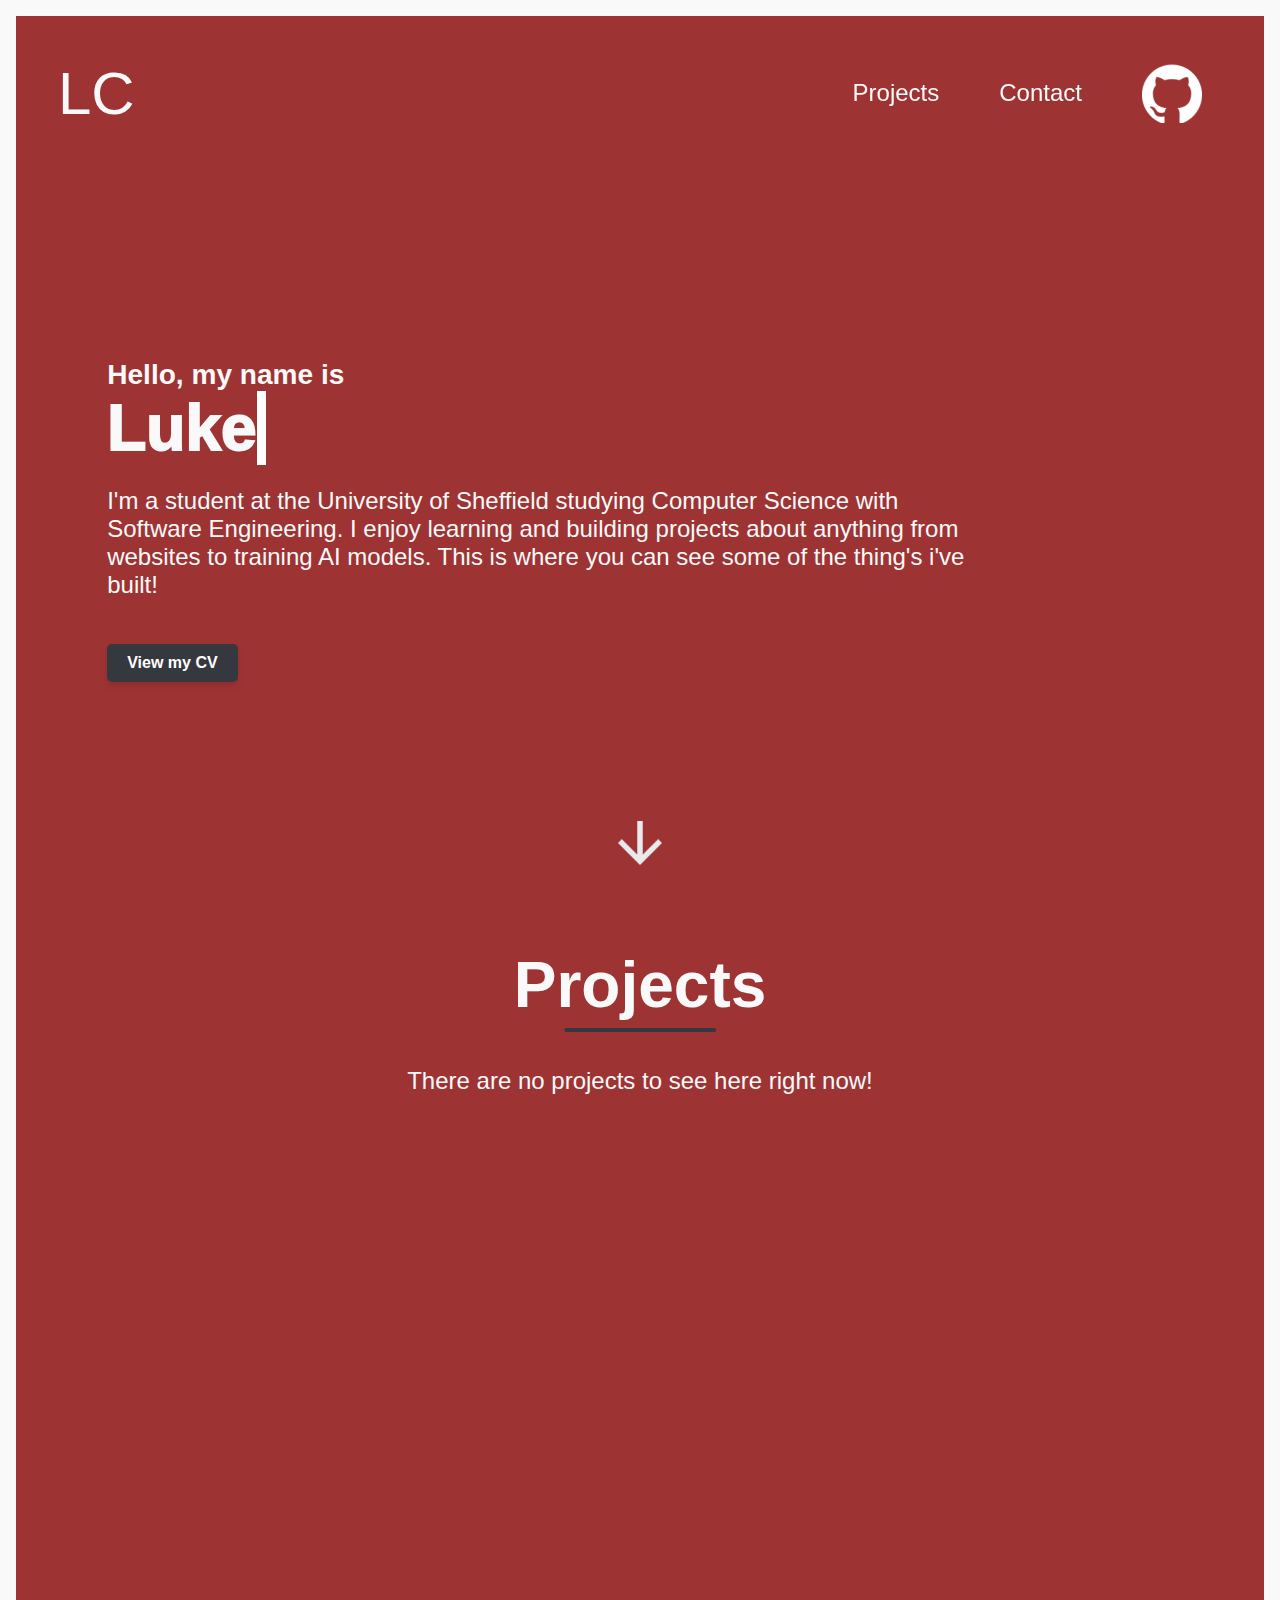
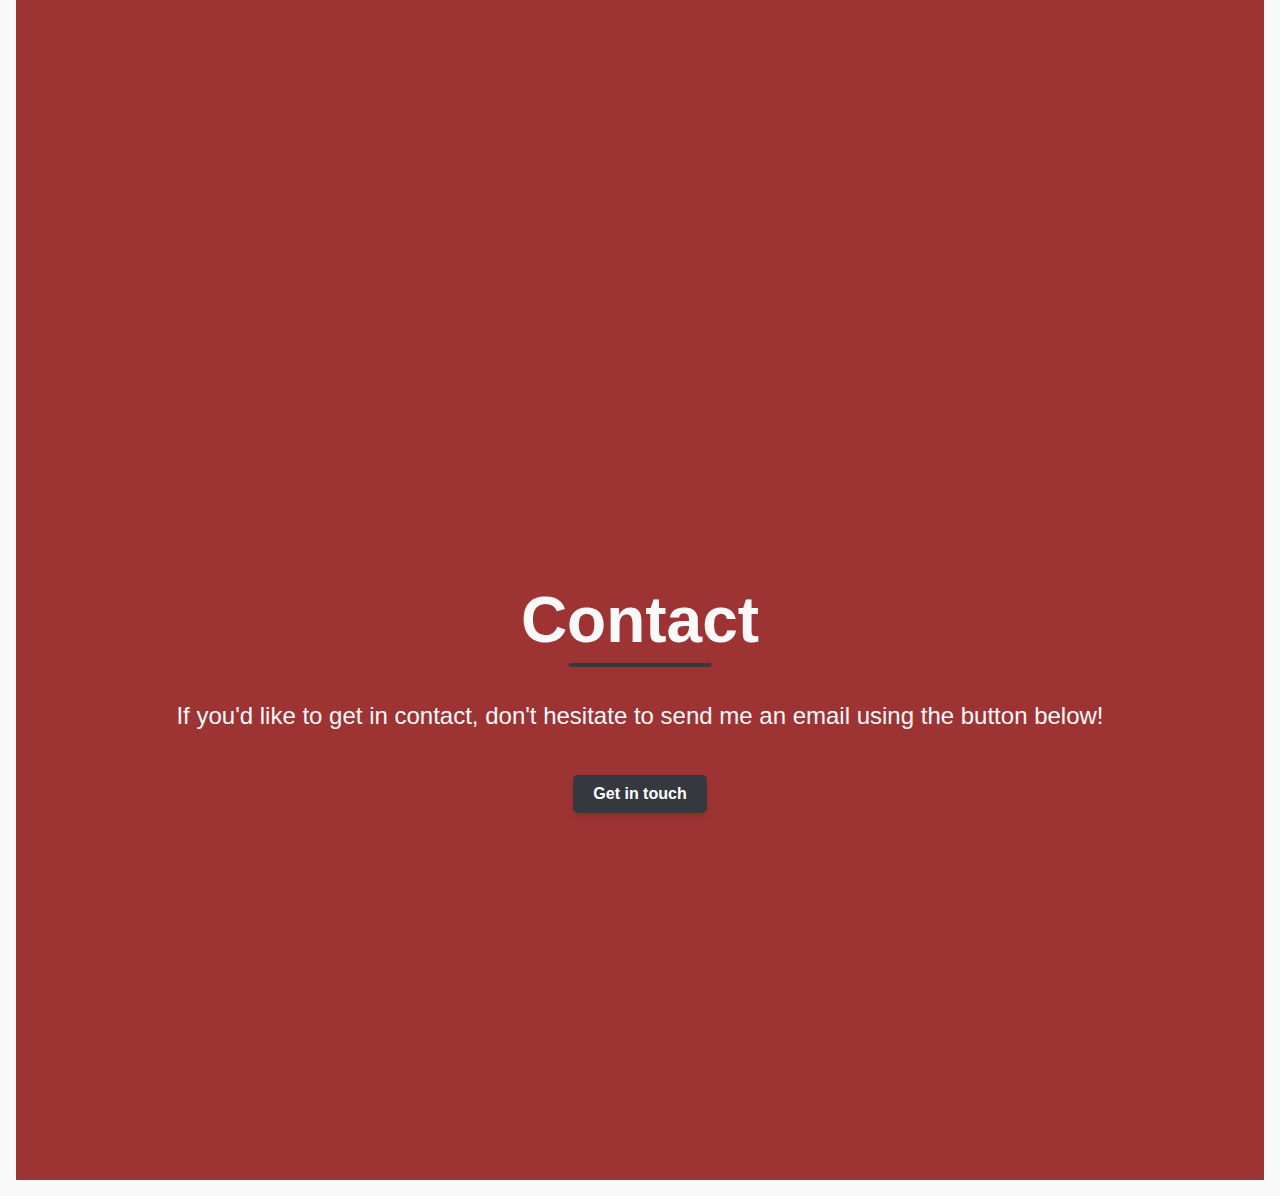
==== index.html @ e66c21f0 "renamed index" ====
<html lang="en">
<head>
    <meta charset="UTF-8">
    <meta http-equiv="X-UA-Compatible" content="IE=edge">
    <meta name="viewport" content="width=device-width, initial-scale=1.0">
    <title>Portfolio Website</title>
    <link rel="stylesheet" href="css/styles.css">
</head>
<body>
    <div class="home-hero">
        <header class="header">

            <a href="#" class="logo">LC</a>
    
            <input class="side-menu" type="checkbox" id="side-menu"/>
            <label class="hamb" for="side-menu"><span class="hamb-line"></span></label>
    
            <nav class="nav">
                <ul class="menu">
                    <li><a href="#Projects">Projects</a> </li>
                    <li><a href="#Contact">Contact</a></li>
                    <li><a href="https://github.com/LkE-C" target="_blank">
                        <img src="images/github-mark-white.png" alt="Github logo"></a></li>
                </ul>
            </nav>
        </header>
    
        <div id="intro_wrapper">
            <section id="intro">
                <h3 id="hello-h3">Hello, my name is</h3>
                <div class="type-style">
                    <h1 id="name-h1">Luke Crowley.</h1>
                </div>
            </section>
    
            <section id="about">
                <p> 
                    I'm a student at the University of Sheffield studying Computer Science with 
                    Software Engineering. I enjoy learning and building projects about anything from websites to training AI models. 
                    This is where you can see some of the thing's i've built!
                </p>

                <a href="cv.pdf" target="_blank" class="button">View my CV</a>
            </section>

            
    
            <div id="scroll-button">
                <a class="scroll-indicator" href="#Projects"><img src="images/arrow.png" alt="arrow"></a>
            </div>
        </div>
    </div>
    

    <section id="Projects"> 
        <h1 class="title-h1">Projects</h1>
        <p> 
            There are no projects to see here right now!
        </p>
    </section>

    <section id="Contact">
        <h1 class="title-h1">Contact</h1>
        <p> 
            If you'd like to get in contact, don't hesitate to send me an email using the button below!
        </p>
        <a href="mailto:lcrowley1@sheffield.ac.uk" class="button">Get in touch</a>
    </section>


    <script>
        const dynamicText = document.querySelector("#name-h1");
        const textToType = dynamicText.textContent;
        dynamicText.textContent = '';

        let charIndex = 0;

        const typeEffect = () => {
            if (charIndex < textToType.length) {
                dynamicText.textContent += textToType.charAt(charIndex);
                //If condition is true, type the next character
                charIndex++;
                setTimeout(typeEffect, 200);
            }
        }
        setTimeout(typeEffect, 100);

    </script>
</body>
</html>
---- css/styles.css ----
:root{
    --white: #f9f9f9;
    --black: #36383F;
    --gray: #85888C;
    --primary: rgb(158, 51, 51);
    --secondary: rgb(158, 51, 51);
} /* variables*/

/* Reset */
*{
    margin: 0;
    padding: 0;
    box-sizing: border-box;
    color: var(--white);
}
body{
    background-color: var(--primary);
    margin: 0;
    padding: 2.5%;
    border-style: solid;
    border-width: 1rem;
    border-color: var(--white);
    Font-family: Helvetica Neue, Helvetica, Arial, sans-serif;
}

a{
    text-decoration: none;
}

ul{
    list-style: none;
}

/* Header */
.header{
    background-color: var(--primary);
    position: sticky;
    height: 10vh;
    top: 0;
    z-index: 10;
}

.home-hero{
    height: 100vh;
    display: flex;
    flex-direction: column;
    position: relative; /* Create a common stacking context */
}

#intro_wrapper{
    padding-left: 5%;
    width: 80%;
    display: flex;
    justify-content: center;
    flex-direction: column;
    padding-bottom: 5vh;
    font-size: 1rem;
    flex-grow : 1;
}

/* Logo */
.logo{
    display: inline-block;
    color: var(--white);
    font-size: 60px;
    margin-left: 10px;
}

/* Nav menu */
.nav{
    width: 100%;
    height: 100%;
    position: fixed;
    background-color: var(--primary);
    overflow: hidden;
}
.menu a{
    display: block;
    padding: 30px;
    color: var(--white);
}
.menu a:hover{
    background-color: var(--black);
}
.nav{
    max-height: 0;
    transition: max-height .5s ease-out;
    z-index: 10;
    position: fixed;
}


/* Menu Icon */
.hamb{
    cursor: pointer;
    float: right;
    padding: 40px 20px;
}/* Style label tag */

.hamb-line {
    background: var(--white);
    display: block;
    height: 2px;
    position: relative;
    width: 24px;

} /* Style span tag */

.hamb-line::before,
.hamb-line::after{
    background: var(--white);
    content: '';
    display: block;
    height: 100%;
    position: absolute;
    transition: all .2s ease-out;
    width: 100%;
}
.hamb-line::before{
    top: 5px;
}
.hamb-line::after{
    top: -5px;
}

.side-menu {
    display: none;
} /* Hide checkbox */


/* Toggle menu icon */
.side-menu:checked ~ nav{
    max-height: 95%;
    max-width: 88%;
    z-index: 10;
}

.side-menu:checked ~ #scroll-button{
    z-index: -1;
}



.side-menu:not(checked) ~ nav{
    max-width: 88%;
}

.side-menu:checked ~ .hamb .hamb-line {
    background: transparent;
}
.side-menu:checked ~ .hamb .hamb-line::before {
    transform: rotate(-45deg);
    top:0;
}
.side-menu:checked ~ .hamb .hamb-line::after {
    transform: rotate(45deg);
    top:0;
}

body:has(.side-menu:checked) {
  overflow: hidden;
}

#Projects{
    height: 100vh;
}

#Projects{
    height: 100vh;
    display: flex;
    align-items: center;
    flex-direction: column;
}


#Contact{
    height: 100vh;
    display: flex;
    align-items: center;
    justify-content: center;
    flex-direction: column;
}

#Contact p{
    text-align: center;
}

a.button {
    display: inline-block;
    margin-top: 5vh;
    padding: 10px 20px;
    font-size: 16px;
    font-weight: bold;
    color: white;
    background-color: var(--black); /* Button background color */
    border-radius: 5px;
    text-decoration: none;
    text-align: center;
    box-shadow: 0px 4px 6px rgba(0, 0, 0, 0.1); /* Subtle shadow */
    transition: transform 0.2s ease-in-out, box-shadow 0.2s ease-in-out;
}

/* Hover effect: lift up the button */
a.button:hover {
    transform: translateY(-4px); /* Lifts the button up */
    box-shadow: 0px 8px 12px rgba(0, 0, 0, 0.2); /* Increases the shadow for a lifted effect */
}

#about{
    padding-top: 2.5vh;;
}

#name-h1{
    overflow: hidden; 
    border-right: .15em solid rgb(255, 255, 255);
    animation: blink 1s infinite, disappear  0.5s forwards 5s;
    font-weight: 1000;
    font-size: 3rem;
}

#welcome-h3{
    margin-top: 3vh;
}

.title-h1{
    font-size: 3rem;
    text-decoration: solid;
    position: relative;
    display: inline-block;
    margin-bottom: 5vh;
}

.title-h1::after {
    content: "";
    position: absolute;
    left: 50%;
    transform: translateX(-50%);
    bottom: -10px; /* Adjust this value for spacing between the text and the underline */
    width: 60%; /* Adjust this value for the underline length relative to the h1 */
    height: 4px; /* Adjust the thickness of the underline */
    background-color: var(--black); /* Adjust the underline color */
    border-radius: 2px; /* Optional: gives the underline rounded corners */
}

.type-style{
    display: inline-block;
}

@keyframes blink {
    from { border-color: transparent }
    to { border-color: rgb(255, 255, 255); }
}

@keyframes disappear {
    to {
        border-color: transparent 
    }
}

.cv {
    margin-left: 30%;
}

.scroll-indicator {
    animation: bounce 2s infinite;
}


@keyframes bounce {
    0%, 20%, 50%, 80%, 100% {
        transform: translateY(0);
    }
    40% {
        transform: translateY(-10px);
    }
    60% {
        transform: translateY(-5px);
    }
}
   
#scroll-button{
    display: flex;
    flex-direction: column;
    align-items: center;
    position: absolute; 
    bottom: 0; 
    left: 0; 
    width: 100%; 
    text-align: center;
    padding-bottom: 8vh; /* Optional padding for spacing */
}



/* Responsiveness */


@media (min-width: 768px) {

    .header{
        display: flex;
        justify-content: space-between;
        align-items: center;
    }

    .nav{
        max-height: none;
        top: 0;
        position: relative;
        float: right;
        width: fit-content;
        background-color: transparent;
        height: auto;
    }

    .menu{
        display: flex;
        align-items: center;
    }

    .menu li{
        float: left;
    }

    .menu a:hover{
        background-color: transparent;
        transform: translateY(-4px); /* Lifts the button up */
    }

    .hamb{
        display: none;
    }

    #intro_wrapper{
        font-size: 1.5rem;
    }

    a{
        font-size: 1.5rem;
    }


    #name-h1{
        font-size: 4rem;
    }

    .title-h1{
        font-size: 4rem;
    }

    #Projects{
        font-size: 1.5rem;
    }
    
    #Contact{
        font-size: 1.5rem;
    }
}

@media (min-width: 1300px) {
    #intro_wrapper{
        width: 60%;
    }

    #name-h1{
        font-size: 5rem;
    }

    .title-h1{
        font-size: 5rem;
    }
}
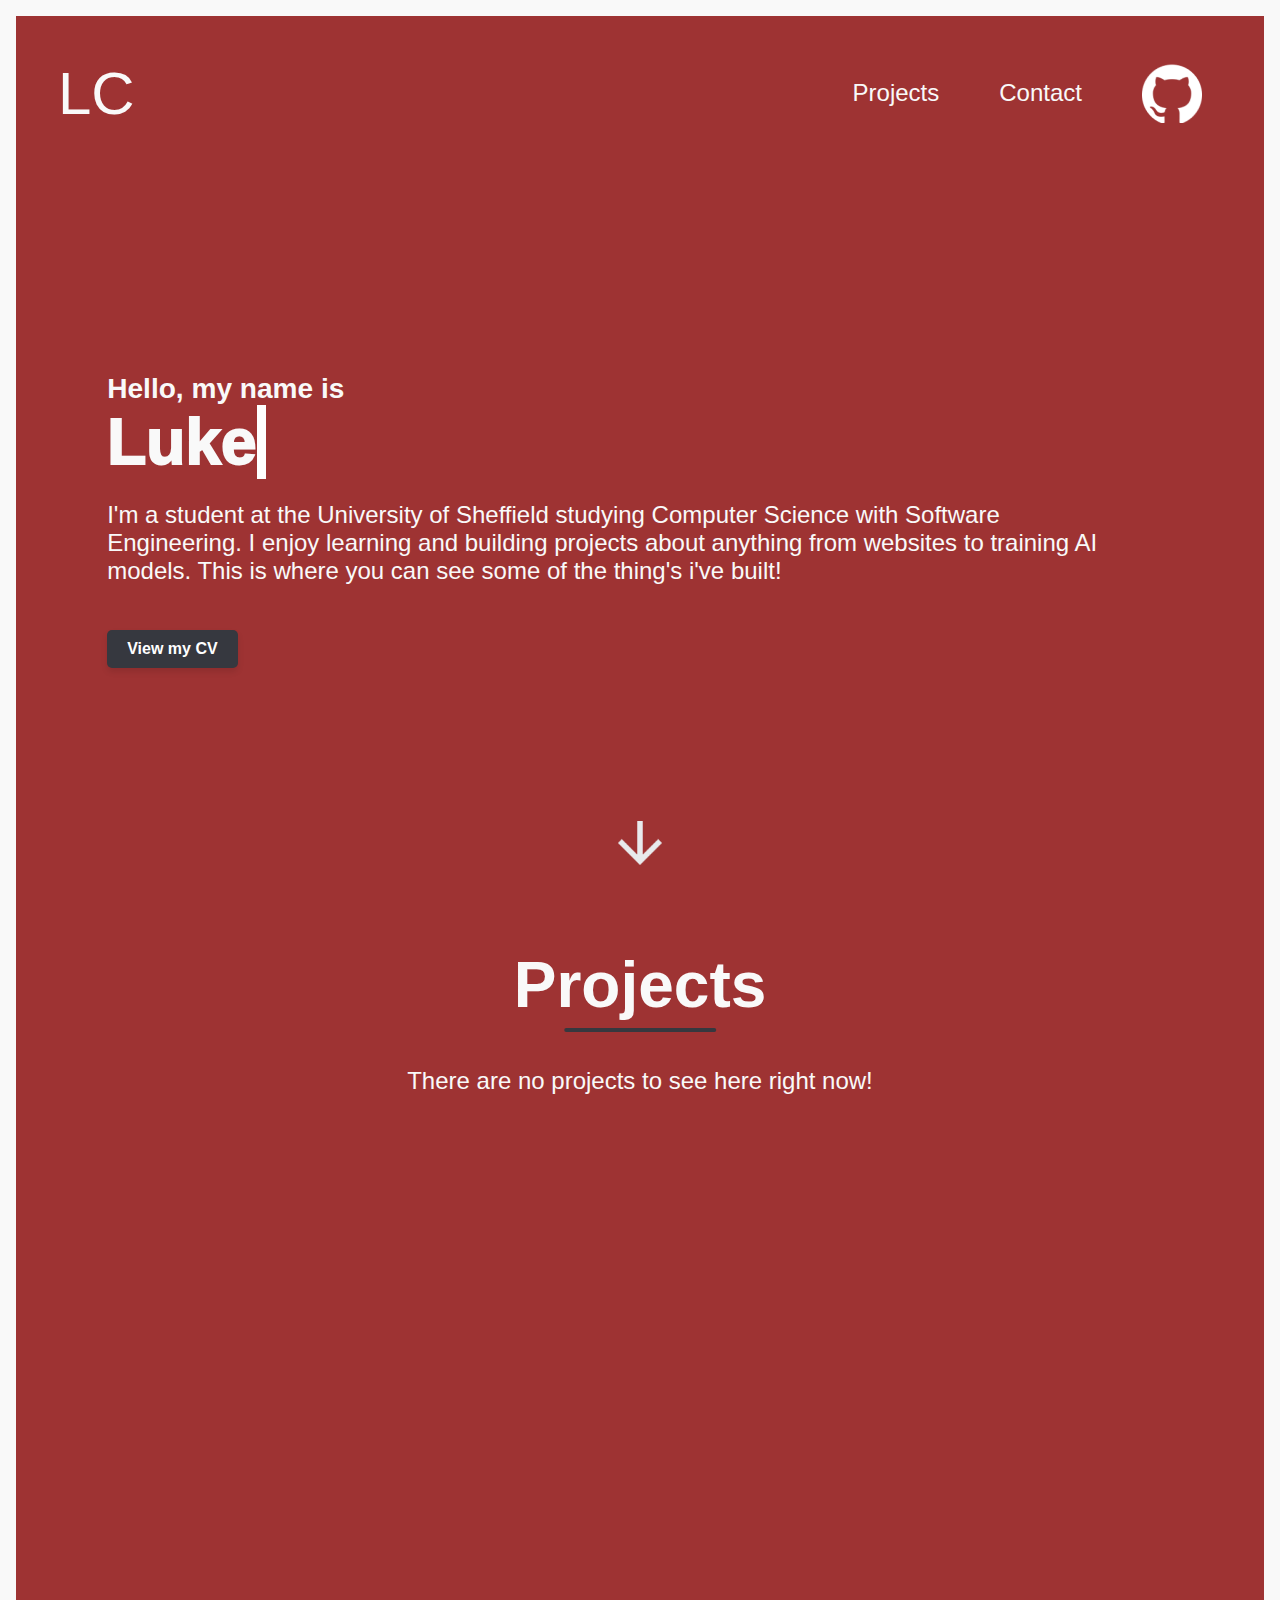
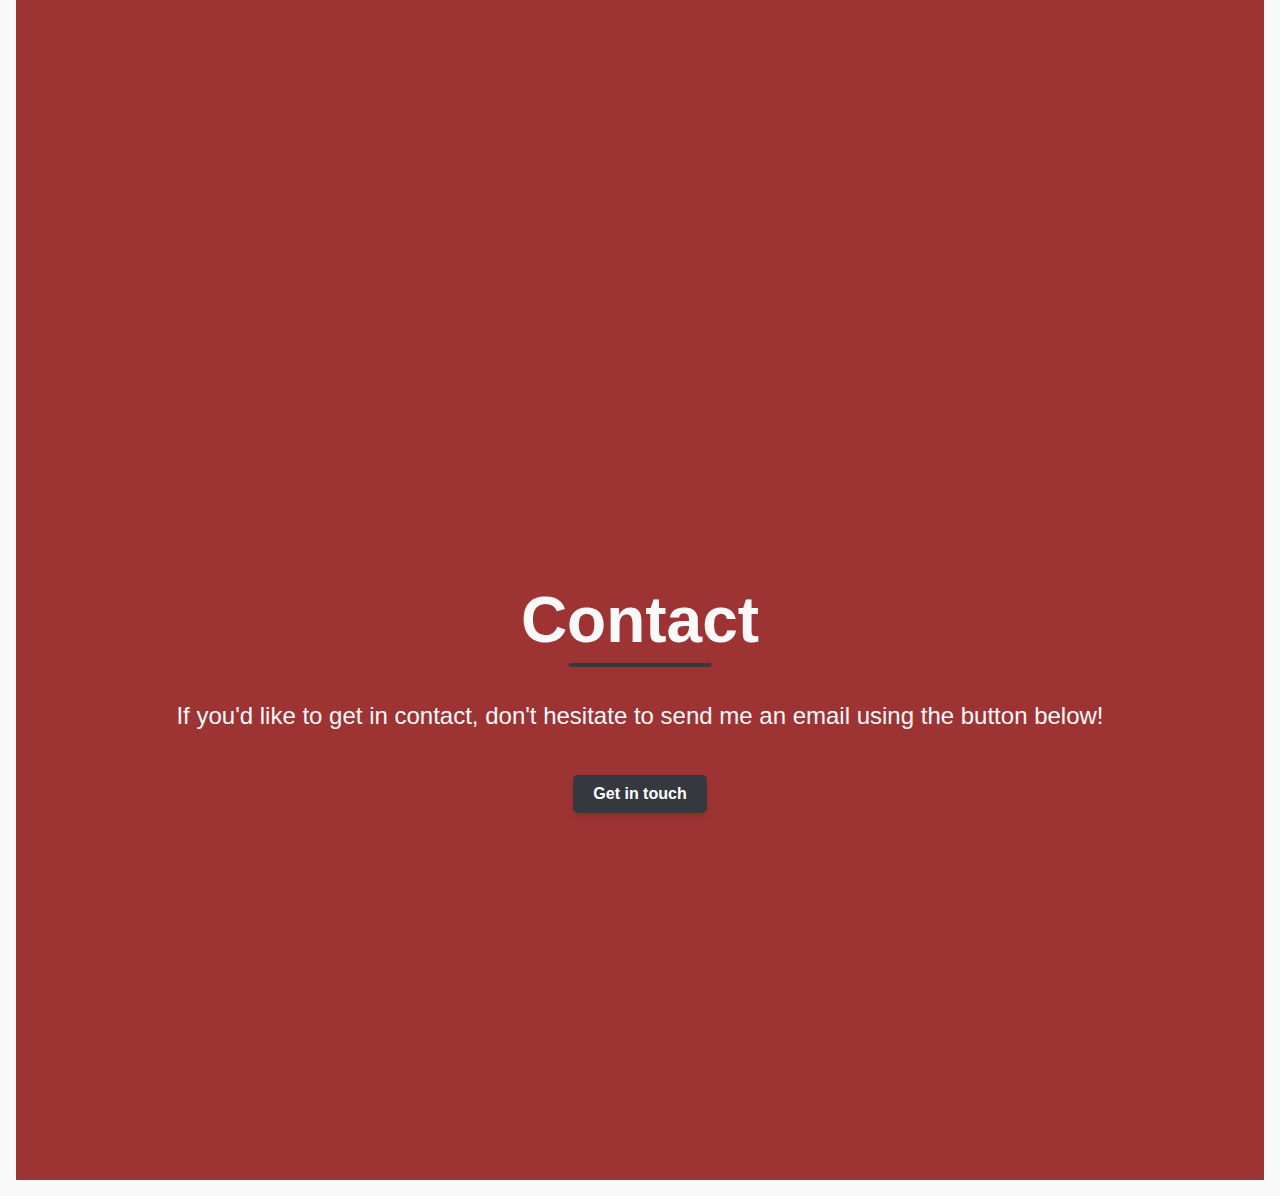
==== commit 7264dc7e: "fixed nab bar glitch and small text size changes" ====
--- a/index.html
+++ b/index.html
@@ -18,8 +18,8 @@
     
             <nav class="nav">
                 <ul class="menu">
-                    <li><a href="#Projects">Projects</a> </li>
-                    <li><a href="#Contact">Contact</a></li>
+                    <li><a href="#Projects" onclick="document.getElementById('side-menu').checked = false;">Projects</a> </li>
+                    <li><a href="#Contact" onclick="document.getElementById('side-menu').checked = false;">Contact</a></li>
                     <li><a href="https://github.com/LkE-C" target="_blank">
                         <img src="images/github-mark-white.png" alt="Github logo"></a></li>
                 </ul>
--- a/css/styles.css
+++ b/css/styles.css
@@ -36,7 +36,6 @@
 /* Header */
 .header{
     background-color: var(--primary);
-    position: sticky;
     height: 10vh;
     top: 0;
     z-index: 10;
@@ -51,7 +50,7 @@
 
 #intro_wrapper{
     padding-left: 5%;
-    width: 80%;
+    width: 90%;
     display: flex;
     justify-content: center;
     flex-direction: column;
@@ -75,6 +74,9 @@
     position: fixed;
     background-color: var(--primary);
     overflow: hidden;
+    max-height: 0;
+    transition: max-height .5s ease-out;
+    z-index: 10;
 }
 .menu a{
     display: block;
@@ -83,12 +85,6 @@
 }
 .menu a:hover{
     background-color: var(--black);
-}
-.nav{
-    max-height: 0;
-    transition: max-height .5s ease-out;
-    z-index: 10;
-    position: fixed;
 }
 
 
@@ -162,6 +158,7 @@
 body:has(.side-menu:checked) {
   overflow: hidden;
 }
+
 
 #Projects{
     height: 100vh;
@@ -217,7 +214,7 @@
     border-right: .15em solid rgb(255, 255, 255);
     animation: blink 1s infinite, disappear  0.5s forwards 5s;
     font-weight: 1000;
-    font-size: 3rem;
+    font-size: 2rem;
 }
 
 #welcome-h3{
@@ -295,7 +292,11 @@
 
 
 /* Responsiveness */
-
+@media (min-width: 514px) {
+    #name-h1{
+        font-size: 3rem;
+    }
+}
 
 @media (min-width: 768px) {
 
